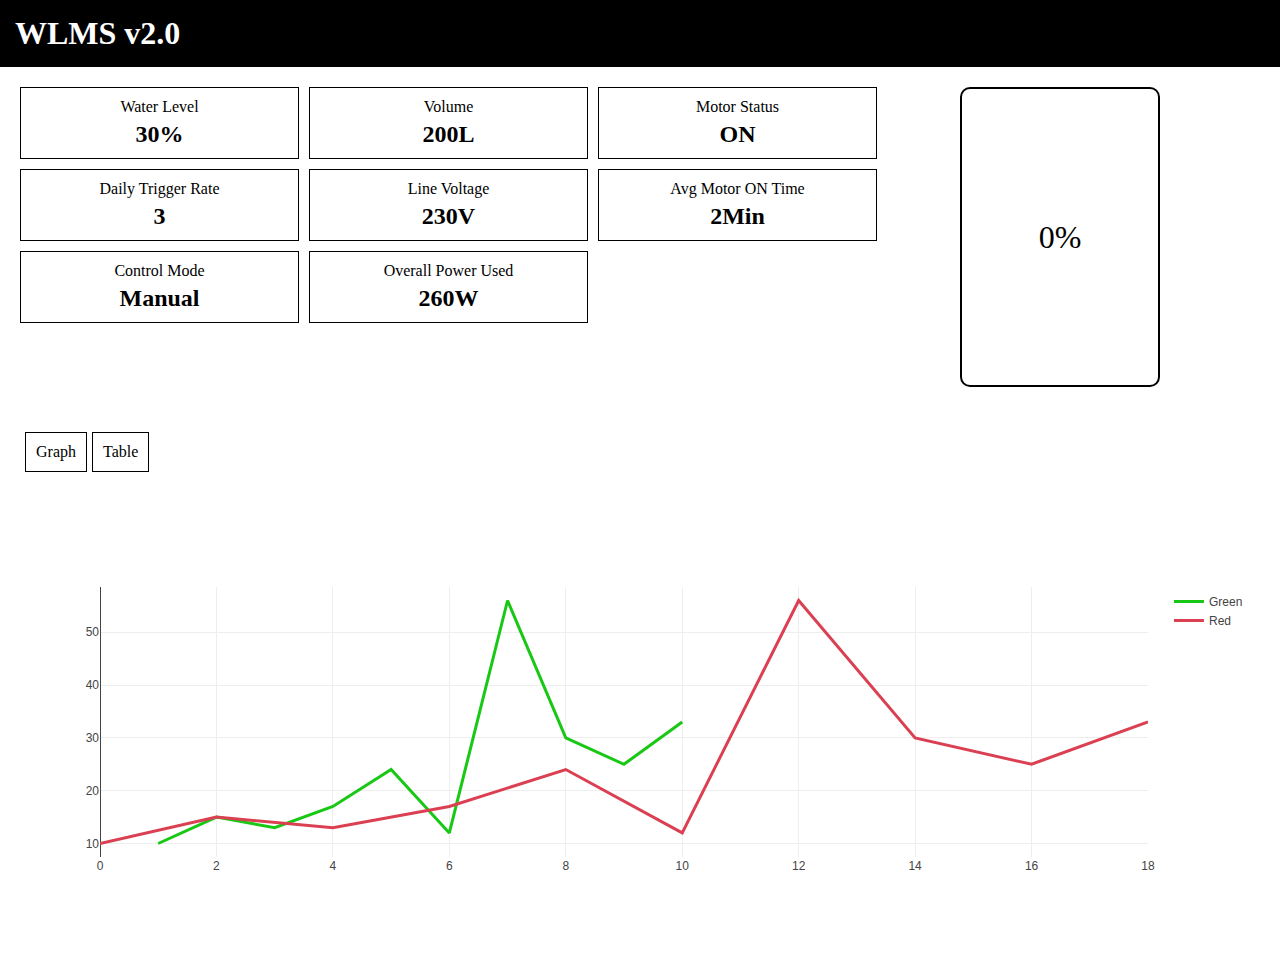
==== web/index.html @ b82b3e29 "v1.0" ====
<!DOCTYPE html>
<html>
<head>
    <meta http-equiv="content-type" content="text/html; charset=utf-8" />
    <meta name="viewport" content="width=device-width, initial-scale=1.0">
    <title>WLMS v2.0</title>
    <script src="https://code.jquery.com/jquery-3.6.0.min.js"></script>
    <script src='https://cdn.plot.ly/plotly-2.32.0.min.js'></script>
</head>
<body>
    <style type="text/css" media="all">
        * {
            padding: 0;
            margin: 0;
            box-sizing: border-box;
        }
        header {
            width: 100%;
            background-color: Black;
            color: white;
            padding: 15px;
        }
        .content {
            display: flex;
            width: 100%;
            flex-direction: column;
        }
        .container1 {
            display: flex;
            padding: 20px;
            flex-direction: column;
            align-items: center;
            gap: 10px;
        }
        .container2 {
            display: flex;
            padding: 20px;
            flex-direction: column;
            gap: 10px;
        }
        .menu {
            display: flex;
            gap: 5px;
            padding: 5px;
        }
        .menu span {
            padding: 10px;
            border: 1px solid black;
        }
        .readings {
            display: flex;
            gap: 10px;
            flex-wrap: wrap;
        }
        .items {
            display: flex;
            flex-direction: column;
            justify-content: center;
            align-items: center;
            border: 1px solid;
            padding: 10px;
            width: 48%;
            gap: 5px;
        }
        .tank {
            position: relative;
            width: 200px;
            height: 300px;
            border: 2px solid #000;
            border-radius: 10px;
            overflow: hidden;
            background-color: #fff;
        }

        #water {
            position: absolute;
            bottom: 0;
            width: 100%;
            height: 0;
            background-color: lightblue;
            transition: height 1s ease-in-out;
        }

        #percent {
            position: absolute;
            top: 50%;
            left: 50%;
            transform: translate(-50%, -50%);
            font-size: 2em;
            color: #000;
        }
        .graph, .tables {
            width: 100%;
        }
@media screen and (min-width: 800px) {
            .items {
                width: 30%;
            }
            .container1 {
                flex-direction: row;
                align-items: flex-start;
            }
            .readings {
                width: 75%;
            }
        }
    </style>
    <header>
        <h1>WLMS v2.0</h1>
    </header>
    <div class="content">
        <div class="container1">
            <div class="readings">
                <div class="items">
                    <span>Water Level</span>
                    <h2 id="lvl">30%</h2>
                </div>
                <div class="items">
                    <span>Volume</span>
                    <h2 id="vol">200L</h2>
                </div>
                <div class="items">
                    <span>Motor Status</span>
                    <h2 id="status">ON</h2>
                </div>
                <div class="items">
                    <span>Daily Trigger Rate</span>
                    <h2 id="trig">3</h2>
                </div>
                <div class="items">
                    <span>Line Voltage</span>
                    <h2 id="volt">230V</h2>
                </div>
                <div class="items">
                    <span>Avg Motor ON Time</span>
                    <h2 id="ontime">2Min</h2>
                </div>
                <div class="items">
                    <span>Control Mode</span>
                    <h2 id="ctrl">Manual</h2>
                </div>
                <div class="items">
                    <span>Overall Power Used</span>
                    <h2 id="power">260W</h2>
                </div>
            </div>
            <div class="tank">
                <div id="water"></div>
                <div id="percent">
                    0%
                </div>
            </div>
        </div>
        <div class="container2">
            <div class="menu">
                <span>Graph</span>
                <span>Table</span>
            </div>
            <div class="graph" id="plot"></div>
            <div class="tables">

            </div>
        </div>
    </div>

    <script type="text/javascript" charset="utf-8">
        $(document).ready(function() {
            const $waterElement = $('#water');
            const $percentageElement = $('#percent');
            function updateWaterLevel(percentage) {
                const visualPercentage = Math.min(percentage, 100) * 0.95;
                const heightPercentage = visualPercentage + '%';
                $waterElement.css('height', heightPercentage);
                $percentageElement.text(percentage + '%');
            }

            // Example usage
            let level = 0;
            setInterval(() => {
                if (level <= 100) {
                    updateWaterLevel(level);
                    level += 2;
                }
            },
                500); // Update every 2 seconds

            function csvToJson(csv) {
                const lines = csv.split('\n');
                const headers = lines[0].split(',');

                const result = [];
                for (let i = 1; i < lines.length; i++) {
                    const obj = {};
                    const currentline = lines[i].split(',');
                    for (let j = 0; j < headers.length; j++) {
                        obj[headers[j].trim()] = currentline[j].trim();
                    }
                    result.push(obj);
                }
                return result;
            }
        });

        function createPlot(data) {
            Plotly.newPlot('plot',
                data);
        }
        trace1 = {
            type: 'scatter',
            x: [1, 2, 3, 4, 5, 6, 7, 8, 9, 10],
            y: [10, 15, 13, 17, 24, 12, 56, 30, 25, 33],
            mode: 'lines',
            name: 'Green',
            line: {
                color: 'rgb(24, 200, 20)',
                width: 3
            }
        };
        trace2 = {
            type: 'scatter',
            x: [0, 2, 4, 6, 8, 10, 12, 14, 16, 18],
            y: [10, 15, 13, 17, 24, 12, 56, 30, 25, 33],
            mode: 'lines',
            name: 'Red',
            line: {
                color: 'rgb(219, 64, 82)',
                width: 3
            }
        };

        var data = [trace1, trace2];
        createPlot(data)
        
    </script>
</body>
</html>
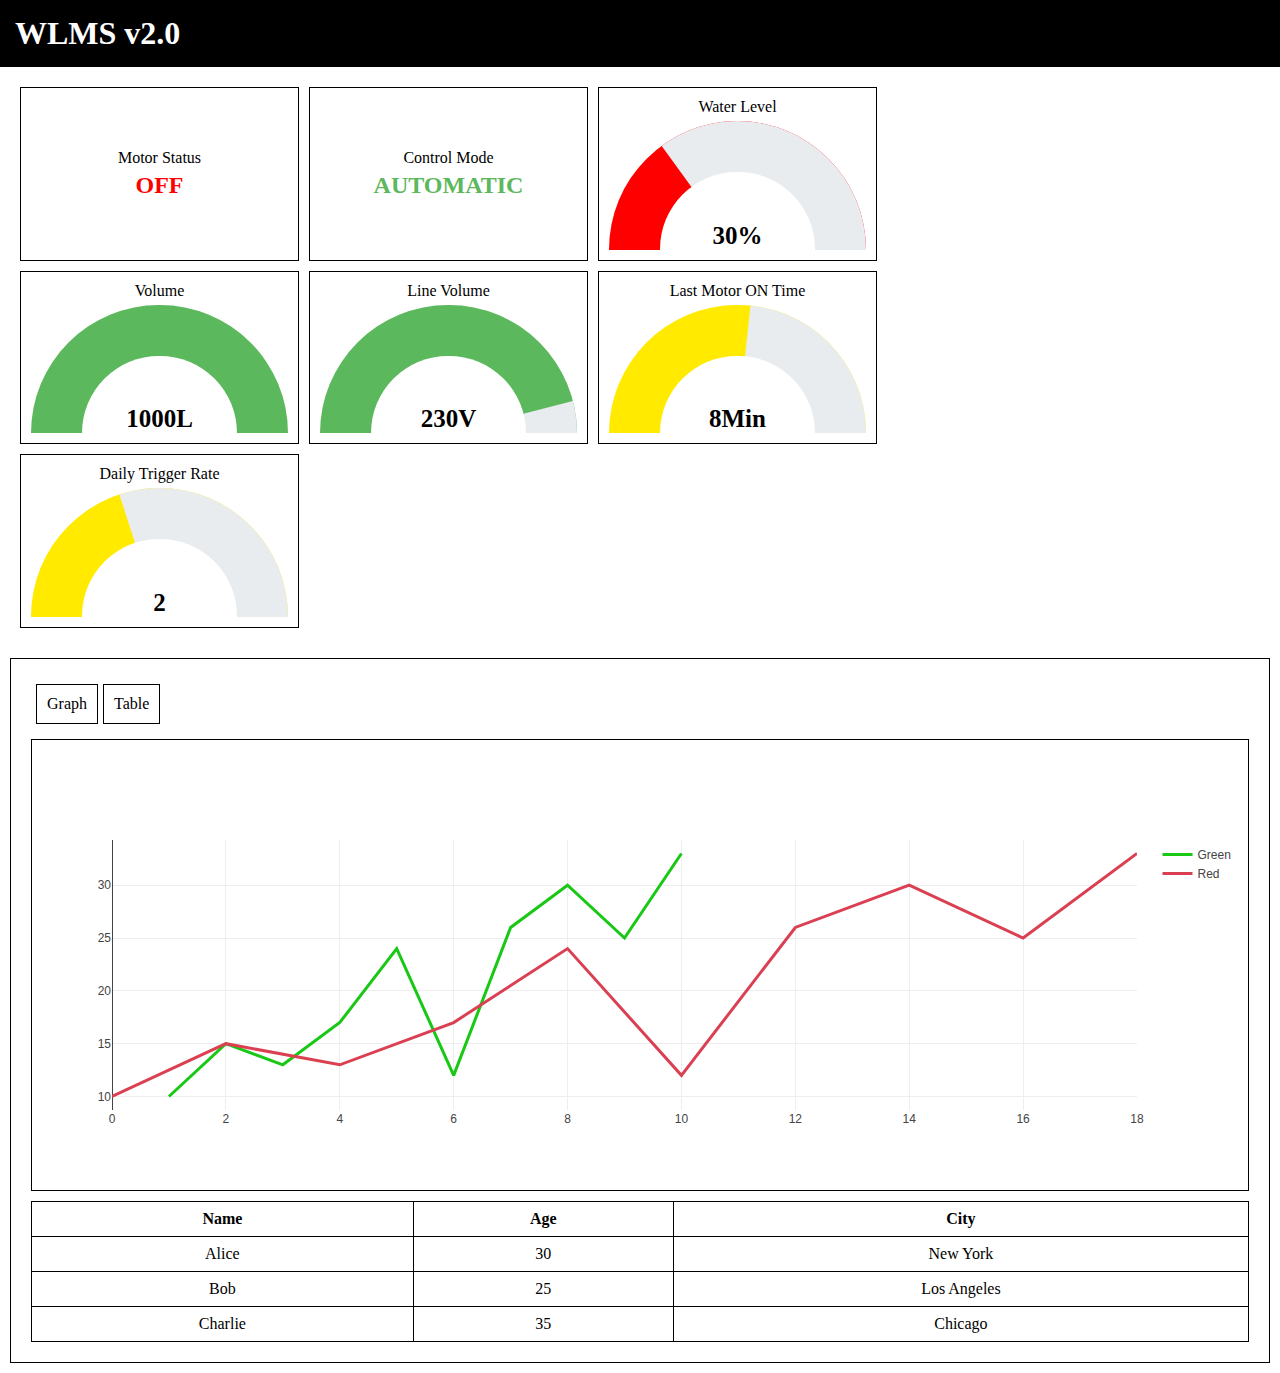
==== commit ac24dd99: "v1.0" ====
--- a/web/index.html
+++ b/web/index.html
@@ -37,6 +37,8 @@
             padding: 20px;
             flex-direction: column;
             gap: 10px;
+            margin: 10px;
+            border: 1px solid black;
         }
         .menu {
             display: flex;
@@ -89,8 +91,89 @@
             font-size: 2em;
             color: #000;
         }
-        .graph, .tables {
-            width: 100%;
+        /* .graph, .tables {
+            width: 100%;
+        }*/
+
+
+        .tables {
+            width: 100%;
+            overflow-x: auto;
+        }
+
+        table {
+            width: 100%;
+            border-collapse: collapse;
+        }
+
+        table, th, td {
+            border: 1px solid black;
+        }
+
+        th, td {
+            padding: 8px;
+            text-align: center;
+        }
+
+        .gauge {
+            position: relative;
+            border-radius: 50%/100% 100% 0 0;
+            /*background-color: #5CB85C;*/
+            overflow: hidden;
+            width: 100%;
+        }
+        .gauge:before {
+            content: "";
+            display: block;
+            padding-top: 50%;
+            /* ratio of 2:1*/
+        }
+        .gauge .chart {
+            overflow: hidden;
+        }
+        .gauge .mask {
+            position: absolute;
+            left: 20%;
+            right: 20%;
+            bottom: 0;
+            top: 40%;
+            background-color: #fff;
+            border-radius: 50%/100% 100% 0 0;
+        }
+
+        .gauge .percentage {
+            position: absolute;
+            top: -1px;
+            left: -1px;
+            bottom: 0;
+            right: -1px;
+            background-color: #E9ECEF;
+            /*transform: rotate(150deg);*/
+            transform-origin: bottom center;
+            transition-duration: 600;
+        }
+        /*.percentage {
+            transform: rotate(150deg);
+        }*/
+        .gauge .value {
+            position: absolute;
+            bottom: 0%;
+            left: 0;
+            width: 100%;
+            text-align: center;
+            font-weight: bold;
+            font-size: 25px;
+        }
+
+        .gauge .min {
+            position: absolute;
+            bottom: 0;
+            left: 5%;
+        }
+        .gauge .max {
+            position: absolute;
+            bottom: 0;
+            right: 5%;
         }
 @media screen and (min-width: 800px) {
             .items {
@@ -110,44 +193,14 @@
     </header>
     <div class="content">
         <div class="container1">
-            <div class="readings">
-                <div class="items">
-                    <span>Water Level</span>
-                    <h2 id="lvl">30%</h2>
-                </div>
-                <div class="items">
-                    <span>Volume</span>
-                    <h2 id="vol">200L</h2>
-                </div>
+            <div class="readings" id="readings">
                 <div class="items">
                     <span>Motor Status</span>
-                    <h2 id="status">ON</h2>
-                </div>
-                <div class="items">
-                    <span>Daily Trigger Rate</span>
-                    <h2 id="trig">3</h2>
-                </div>
-                <div class="items">
-                    <span>Line Voltage</span>
-                    <h2 id="volt">230V</h2>
-                </div>
-                <div class="items">
-                    <span>Avg Motor ON Time</span>
-                    <h2 id="ontime">2Min</h2>
+                    <h2 id="status">OFF</h2>
                 </div>
                 <div class="items">
                     <span>Control Mode</span>
-                    <h2 id="ctrl">Manual</h2>
-                </div>
-                <div class="items">
-                    <span>Overall Power Used</span>
-                    <h2 id="power">260W</h2>
-                </div>
-            </div>
-            <div class="tank">
-                <div id="water"></div>
-                <div id="percent">
-                    0%
+                    <h2 id="ctrl">AUTOMATIC</h2>
                 </div>
             </div>
         </div>
@@ -156,9 +209,37 @@
                 <span>Graph</span>
                 <span>Table</span>
             </div>
-            <div class="graph" id="plot"></div>
+            <div style="border: 1px solid black">
+                <div class="graph" id="plot"></div>
+            </div>
+
             <div class="tables">
-
+                <table>
+                    <thead>
+                        <tr>
+                            <th>Name</th>
+                            <th>Age</th>
+                            <th>City</th>
+                        </tr>
+                    </thead>
+                    <tbody>
+                        <tr>
+                            <td>Alice</td>
+                            <td>30</td>
+                            <td>New York</td>
+                        </tr>
+                        <tr>
+                            <td>Bob</td>
+                            <td>25</td>
+                            <td>Los Angeles</td>
+                        </tr>
+                        <tr>
+                            <td>Charlie</td>
+                            <td>35</td>
+                            <td>Chicago</td>
+                        </tr>
+                    </tbody>
+                </table>
             </div>
         </div>
     </div>
@@ -167,13 +248,20 @@
         $(document).ready(function() {
             const $waterElement = $('#water');
             const $percentageElement = $('#percent');
+            var r = $("#readings");
             function updateWaterLevel(percentage) {
                 const visualPercentage = Math.min(percentage, 100) * 0.95;
                 const heightPercentage = visualPercentage + '%';
                 $waterElement.css('height', heightPercentage);
                 $percentageElement.text(percentage + '%');
             }
-
+            $("#status").css({color: "red"});
+            $("#ctrl").css({color: "#5CB85C"});
+            r.append(createGuage(100, 30, "Water Level", "%"));
+            r.append(createGuage(1000, 1000, "Volume", "L"));
+            r.append(createGuage(250, 230, "Line Volume", "V"));
+            r.append(createGuage(15, 8, "Last Motor ON Time", "Min", true));
+            r.append(createGuage(5, 2, "Daily Trigger Rate", "", true));
             // Example usage
             let level = 0;
             setInterval(() => {
@@ -201,14 +289,71 @@
             }
         });
 
+        function createGuage(max, val, head, suffix, invert = false) {
+            const percentage = val / max;
+            var color;
+            var deg = `rotate(${percentage * 180}deg)`;
+            const Red = "red";
+            const Green = "#5CB85C";
+            const Yellow = "#FFEA00";
+            if(percentage*100 < 40) {
+                color = Red;
+                if(invert) color = Green;
+            } else if(percentage*100 <80 & percentage*100 >= 40) {
+                color = Yellow;
+            } else {
+                color = Green;
+                if(invert) color = Red
+            }
+            var item = $("<div>",
+                {
+                    class: "items"
+                });
+            var heading = $("<span>",
+                {
+                    text: head
+                });
+
+            var mainDiv = $("<div>",
+                {
+                    class: "gauge",
+                    css: {
+                        "background-color": color
+                    }
+                });
+            var percent = $("<div>",
+                {
+                    class: "percentage",
+                    css: {
+                        "transform": deg
+                    }
+                });
+            var mask = $("<div>",
+                {
+                    class: "mask"
+                });
+            var value = $("<span>",
+                {
+                    class: "value",
+                    text: val + suffix
+                });
+            item.append(heading,
+                mainDiv.append(percent, mask, value));
+            return item;
+        }
+
         function createPlot(data) {
             Plotly.newPlot('plot',
-                data);
+                data,
+                {},
+                {
+                    displaylogo: false
+                });
         }
         trace1 = {
             type: 'scatter',
             x: [1, 2, 3, 4, 5, 6, 7, 8, 9, 10],
-            y: [10, 15, 13, 17, 24, 12, 56, 30, 25, 33],
+            y: [10, 15, 13, 17, 24, 12, 26, 30, 25, 33],
             mode: 'lines',
             name: 'Green',
             line: {
@@ -219,7 +364,7 @@
         trace2 = {
             type: 'scatter',
             x: [0, 2, 4, 6, 8, 10, 12, 14, 16, 18],
-            y: [10, 15, 13, 17, 24, 12, 56, 30, 25, 33],
+            y: [10, 15, 13, 17, 24, 12, 26, 30, 25, 33],
             mode: 'lines',
             name: 'Red',
             line: {
@@ -230,7 +375,7 @@
 
         var data = [trace1, trace2];
         createPlot(data)
-        
+
     </script>
 </body>
 </html>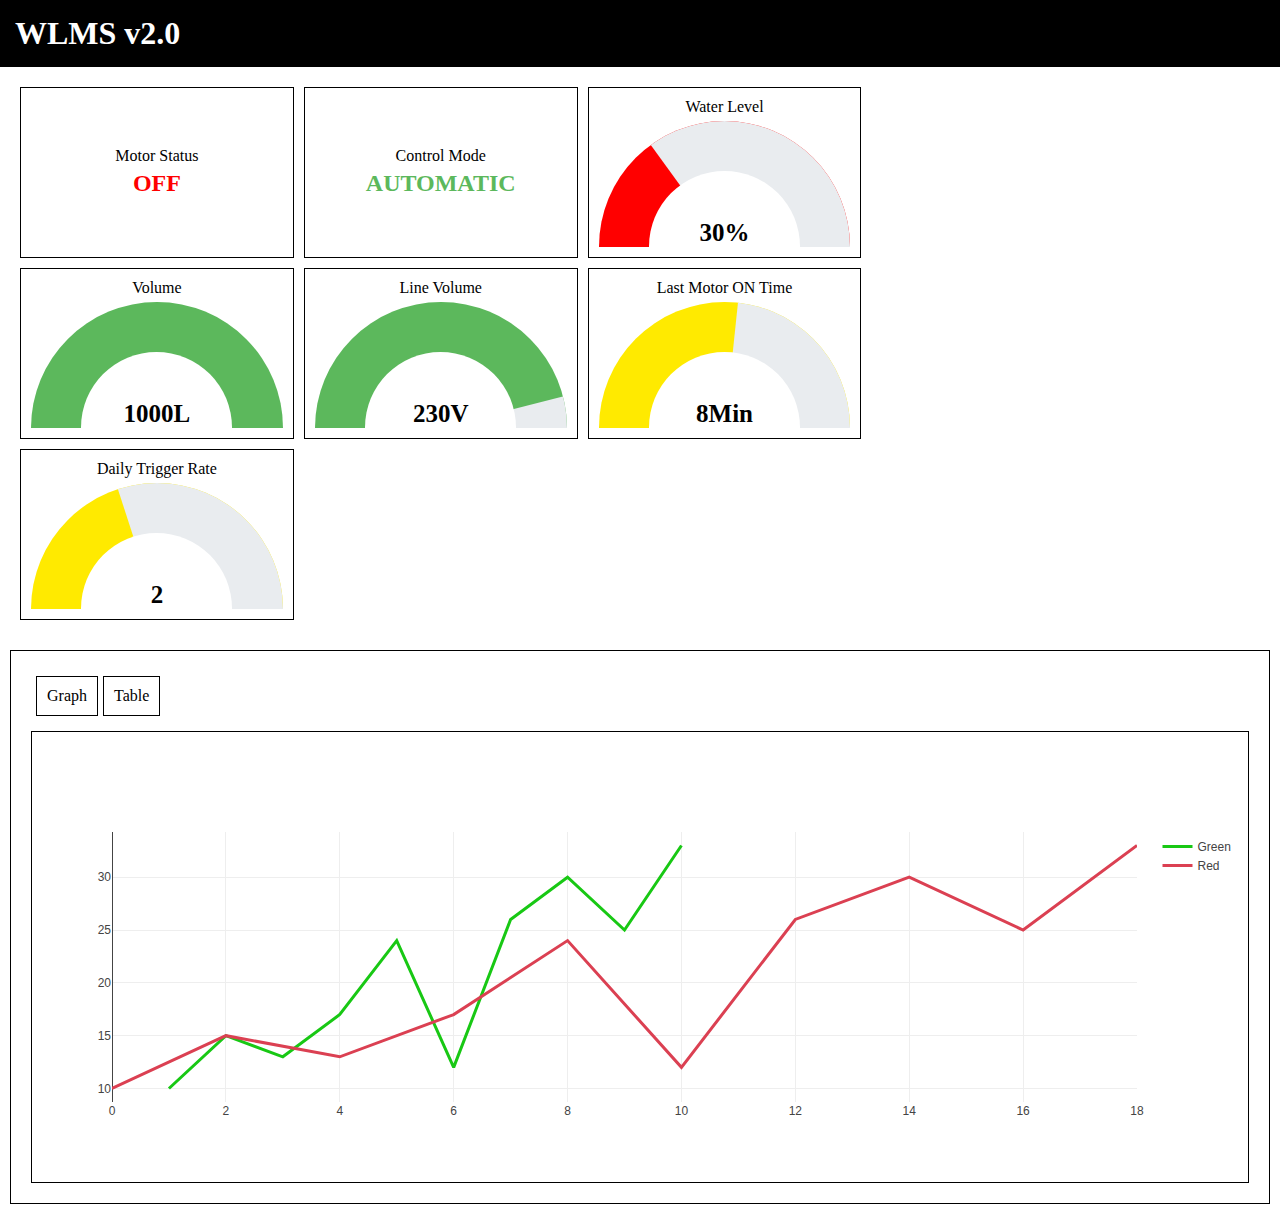
==== commit b74bae35: "v1.0" ====
--- a/web/index.html
+++ b/web/index.html
@@ -64,41 +64,11 @@
             width: 48%;
             gap: 5px;
         }
-        .tank {
-            position: relative;
-            width: 200px;
-            height: 300px;
-            border: 2px solid #000;
-            border-radius: 10px;
-            overflow: hidden;
-            background-color: #fff;
-        }
-
-        #water {
-            position: absolute;
-            bottom: 0;
-            width: 100%;
-            height: 0;
-            background-color: lightblue;
-            transition: height 1s ease-in-out;
-        }
-
-        #percent {
-            position: absolute;
-            top: 50%;
-            left: 50%;
-            transform: translate(-50%, -50%);
-            font-size: 2em;
-            color: #000;
-        }
-        /* .graph, .tables {
-            width: 100%;
-        }*/
-
-
-        .tables {
+
+        .table {
             width: 100%;
             overflow-x: auto;
+            display: none;
         }
 
         table {
@@ -182,9 +152,6 @@
             .container1 {
                 flex-direction: row;
                 align-items: flex-start;
-            }
-            .readings {
-                width: 75%;
             }
         }
     </style>
@@ -209,68 +176,62 @@
                 <span>Graph</span>
                 <span>Table</span>
             </div>
-            <div style="border: 1px solid black">
+            <div id="contents" style="border: 1px solid black">
                 <div class="graph" id="plot"></div>
-            </div>
-
-            <div class="tables">
-                <table>
-                    <thead>
-                        <tr>
-                            <th>Name</th>
-                            <th>Age</th>
-                            <th>City</th>
-                        </tr>
-                    </thead>
-                    <tbody>
-                        <tr>
-                            <td>Alice</td>
-                            <td>30</td>
-                            <td>New York</td>
-                        </tr>
-                        <tr>
-                            <td>Bob</td>
-                            <td>25</td>
-                            <td>Los Angeles</td>
-                        </tr>
-                        <tr>
-                            <td>Charlie</td>
-                            <td>35</td>
-                            <td>Chicago</td>
-                        </tr>
-                    </tbody>
-                </table>
+
+
+                <div class="table">
+                    <table>
+                        <thead>
+                            <tr>
+                                <th>Name</th>
+                                <th>Age</th>
+                                <th>City</th>
+                            </tr>
+                        </thead>
+                        <tbody>
+                            <tr>
+                                <td>Alice</td>
+                                <td>30</td>
+                                <td>New York</td>
+                            </tr>
+                            <tr>
+                                <td>Bob</td>
+                                <td>25</td>
+                                <td>Los Angeles</td>
+                            </tr>
+                            <tr>
+                                <td>Charlie</td>
+                                <td>35</td>
+                                <td>Chicago</td>
+                            </tr>
+                        </tbody>
+                    </table>
+                </div>
             </div>
         </div>
     </div>
 
     <script type="text/javascript" charset="utf-8">
         $(document).ready(function() {
-            const $waterElement = $('#water');
-            const $percentageElement = $('#percent');
             var r = $("#readings");
-            function updateWaterLevel(percentage) {
-                const visualPercentage = Math.min(percentage, 100) * 0.95;
-                const heightPercentage = visualPercentage + '%';
-                $waterElement.css('height', heightPercentage);
-                $percentageElement.text(percentage + '%');
-            }
-            $("#status").css({color: "red"});
-            $("#ctrl").css({color: "#5CB85C"});
+            $(".menu span").click(function() {
+                var c = $(this).text().toLowerCase();
+                $("#contents").children("div").hide();
+                $(`.${c}`).fadeIn(500);
+            })
+            $("#status").css({
+                color: "red"
+            });
+            $("#ctrl").css({
+                color: "#5CB85C"
+            });
             r.append(createGuage(100, 30, "Water Level", "%"));
             r.append(createGuage(1000, 1000, "Volume", "L"));
             r.append(createGuage(250, 230, "Line Volume", "V"));
             r.append(createGuage(15, 8, "Last Motor ON Time", "Min", true));
             r.append(createGuage(5, 2, "Daily Trigger Rate", "", true));
-            // Example usage
-            let level = 0;
-            setInterval(() => {
-                if (level <= 100) {
-                    updateWaterLevel(level);
-                    level += 2;
-                }
-            },
-                500); // Update every 2 seconds
+
 
             function csvToJson(csv) {
                 const lines = csv.split('\n');
@@ -296,14 +257,14 @@
             const Red = "red";
             const Green = "#5CB85C";
             const Yellow = "#FFEA00";
-            if(percentage*100 < 40) {
+            if (percentage*100 < 40) {
                 color = Red;
-                if(invert) color = Green;
-            } else if(percentage*100 <80 & percentage*100 >= 40) {
+                if (invert) color = Green;
+            } else if (percentage*100 < 80 & percentage*100 >= 40) {
                 color = Yellow;
             } else {
                 color = Green;
-                if(invert) color = Red
+                if (invert) color = Red
             }
             var item = $("<div>",
                 {
@@ -352,8 +313,26 @@
         }
         trace1 = {
             type: 'scatter',
-            x: [1, 2, 3, 4, 5, 6, 7, 8, 9, 10],
-            y: [10, 15, 13, 17, 24, 12, 26, 30, 25, 33],
+            x: [1,
+                2,
+                3,
+                4,
+                5,
+                6,
+                7,
+                8,
+                9,
+                10],
+            y: [10,
+                15,
+                13,
+                17,
+                24,
+                12,
+                26,
+                30,
+                25,
+                33],
             mode: 'lines',
             name: 'Green',
             line: {
@@ -363,8 +342,26 @@
         };
         trace2 = {
             type: 'scatter',
-            x: [0, 2, 4, 6, 8, 10, 12, 14, 16, 18],
-            y: [10, 15, 13, 17, 24, 12, 26, 30, 25, 33],
+            x: [0,
+                2,
+                4,
+                6,
+                8,
+                10,
+                12,
+                14,
+                16,
+                18],
+            y: [10,
+                15,
+                13,
+                17,
+                24,
+                12,
+                26,
+                30,
+                25,
+                33],
             mode: 'lines',
             name: 'Red',
             line: {
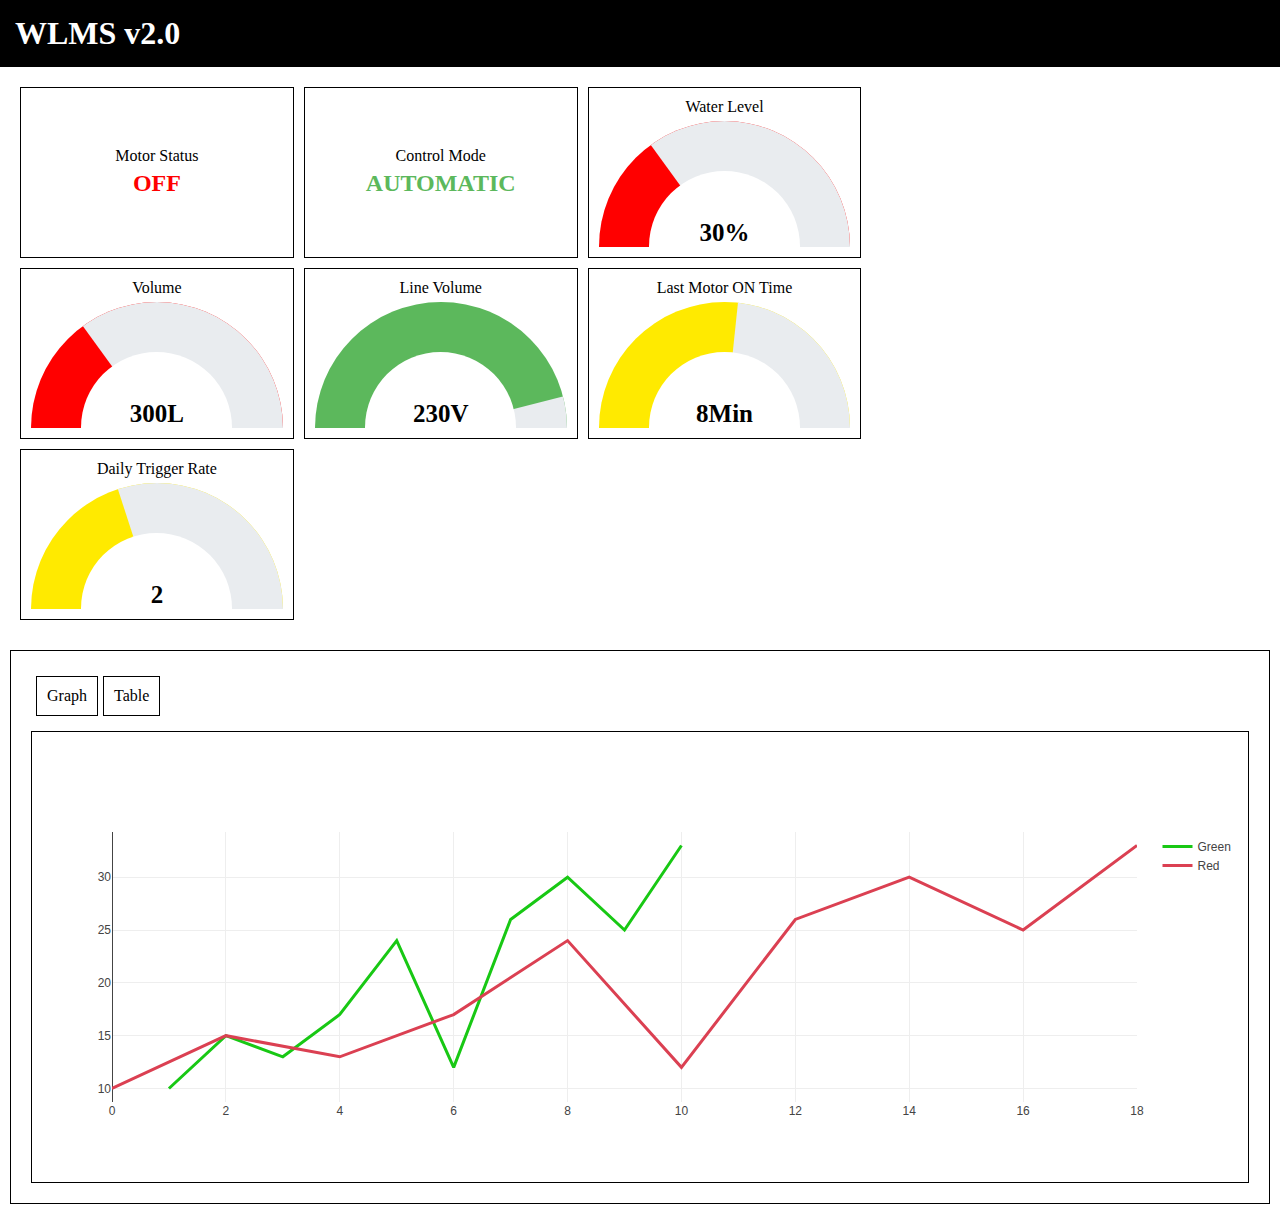
==== commit b7864623: "v1.0" ====
--- a/web/index.html
+++ b/web/index.html
@@ -184,26 +184,38 @@
                     <table>
                         <thead>
                             <tr>
-                                <th>Name</th>
-                                <th>Age</th>
-                                <th>City</th>
+                                <th>Sl No</th>
+                                <th>Date</th>
+                                <th>Motor ON Time</th>
+                                <th>Motor OFF Time</th>
+                                <th>Duration</th>
+                                <th>Remarks</th>
                             </tr>
                         </thead>
                         <tbody>
-                            <tr>
-                                <td>Alice</td>
-                                <td>30</td>
-                                <td>New York</td>
+                            <tr style="background-color: #11FF11;">
+                                <td>1</td>
+                                <td>28/05/24</td>
+                                <td>08:26:45 AM</td>
+                                <td>08:30:45 AM</td>
+                                <td>4 Min</td>
+                                <td>Normal</td>
                             </tr>
-                            <tr>
-                                <td>Bob</td>
-                                <td>25</td>
-                                <td>Los Angeles</td>
+                            <tr style="background-color: red; color: white">
+                                <td>2</td>
+                                <td>27/05/24</td>
+                                <td>02:26:45 PM</td>
+                                <td>02:28:45 AM</td>
+                                <td>2 Min</td>
+                                <td>Mains Cut</td>
                             </tr>
-                            <tr>
-                                <td>Charlie</td>
-                                <td>35</td>
-                                <td>Chicago</td>
+                            <tr style="background-color: #11FF11;">
+                                <td>3</td>
+                                <td>26/05/24</td>
+                                <td>05:25:45 AM</td>
+                                <td>05:30:45 AM</td>
+                                <td>5 Min</td>
+                                <td>Normal</td>
                             </tr>
                         </tbody>
                     </table>
@@ -227,7 +239,7 @@
                 color: "#5CB85C"
             });
             r.append(createGuage(100, 30, "Water Level", "%"));
-            r.append(createGuage(1000, 1000, "Volume", "L"));
+            r.append(createGuage(1000, 300, "Volume", "L"));
             r.append(createGuage(250, 230, "Line Volume", "V"));
             r.append(createGuage(15, 8, "Last Motor ON Time", "Min", true));
             r.append(createGuage(5, 2, "Daily Trigger Rate", "", true));
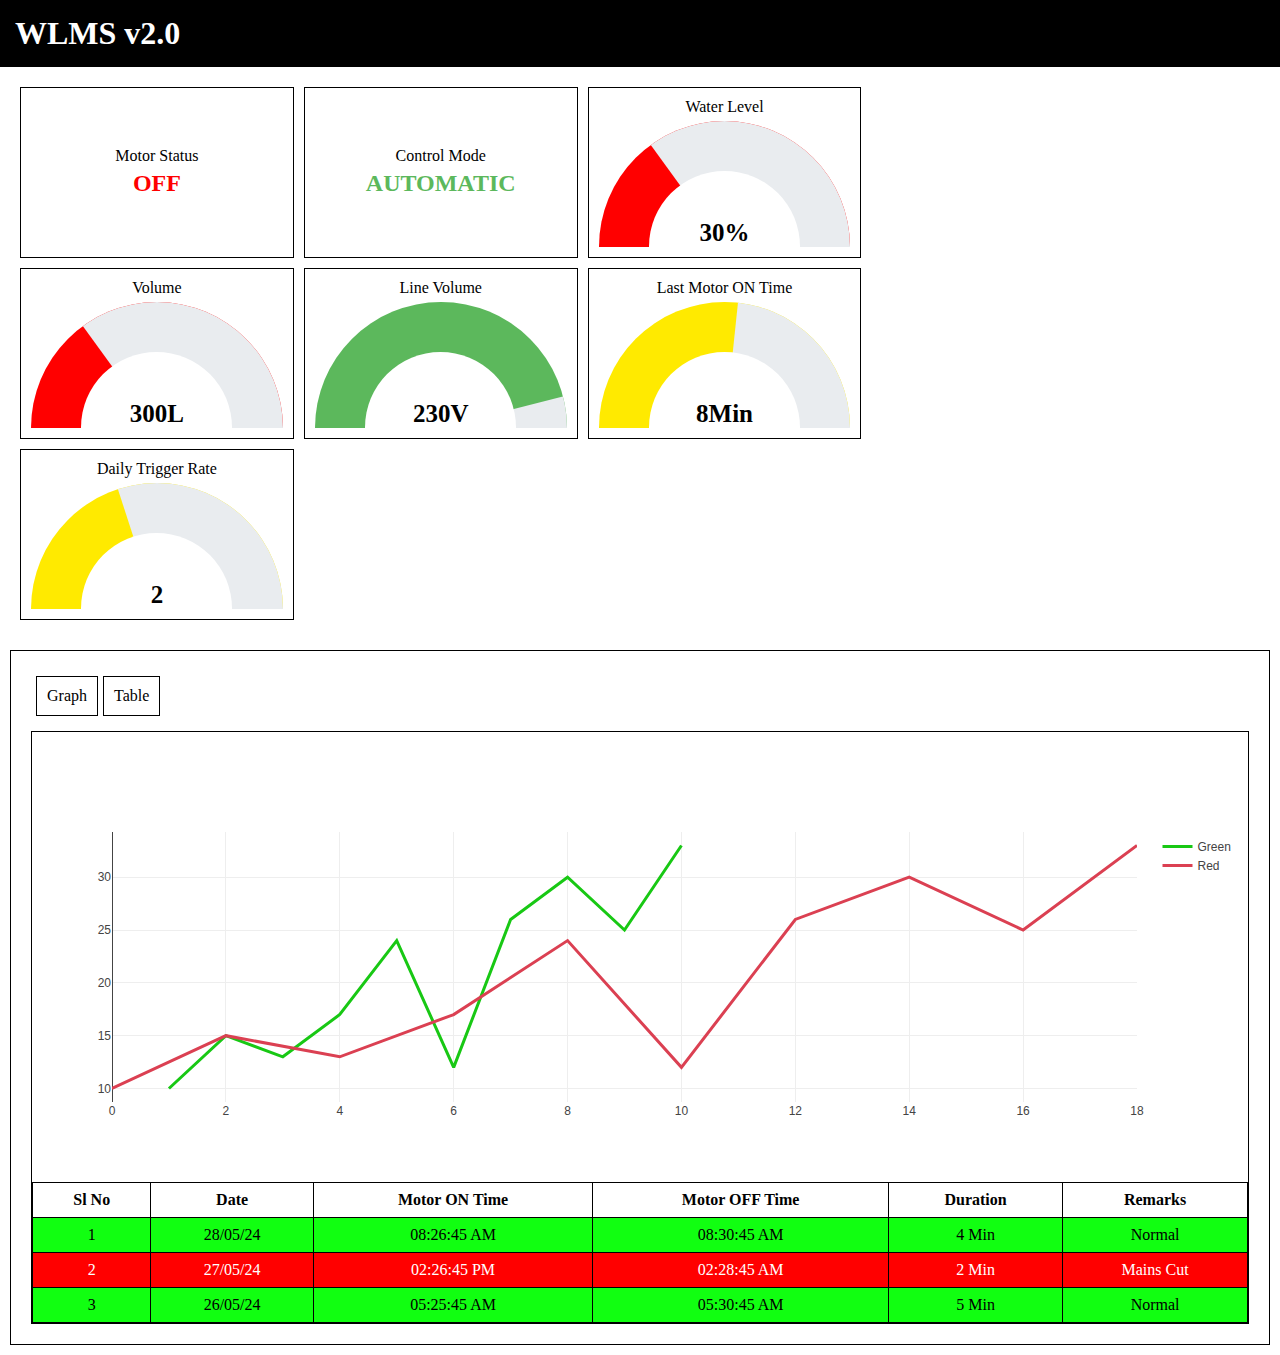
==== commit 22fbb803: "Update index.html" ====
--- a/web/index.html
+++ b/web/index.html
@@ -68,7 +68,7 @@
         .table {
             width: 100%;
             overflow-x: auto;
-            display: none;
+            /* display: none; */
         }
 
         table {
@@ -88,7 +88,6 @@
         .gauge {
             position: relative;
             border-radius: 50%/100% 100% 0 0;
-            /*background-color: #5CB85C;*/
             overflow: hidden;
             width: 100%;
         }
@@ -122,9 +121,6 @@
             transform-origin: bottom center;
             transition-duration: 600;
         }
-        /*.percentage {
-            transform: rotate(150deg);
-        }*/
         .gauge .value {
             position: absolute;
             bottom: 0%;
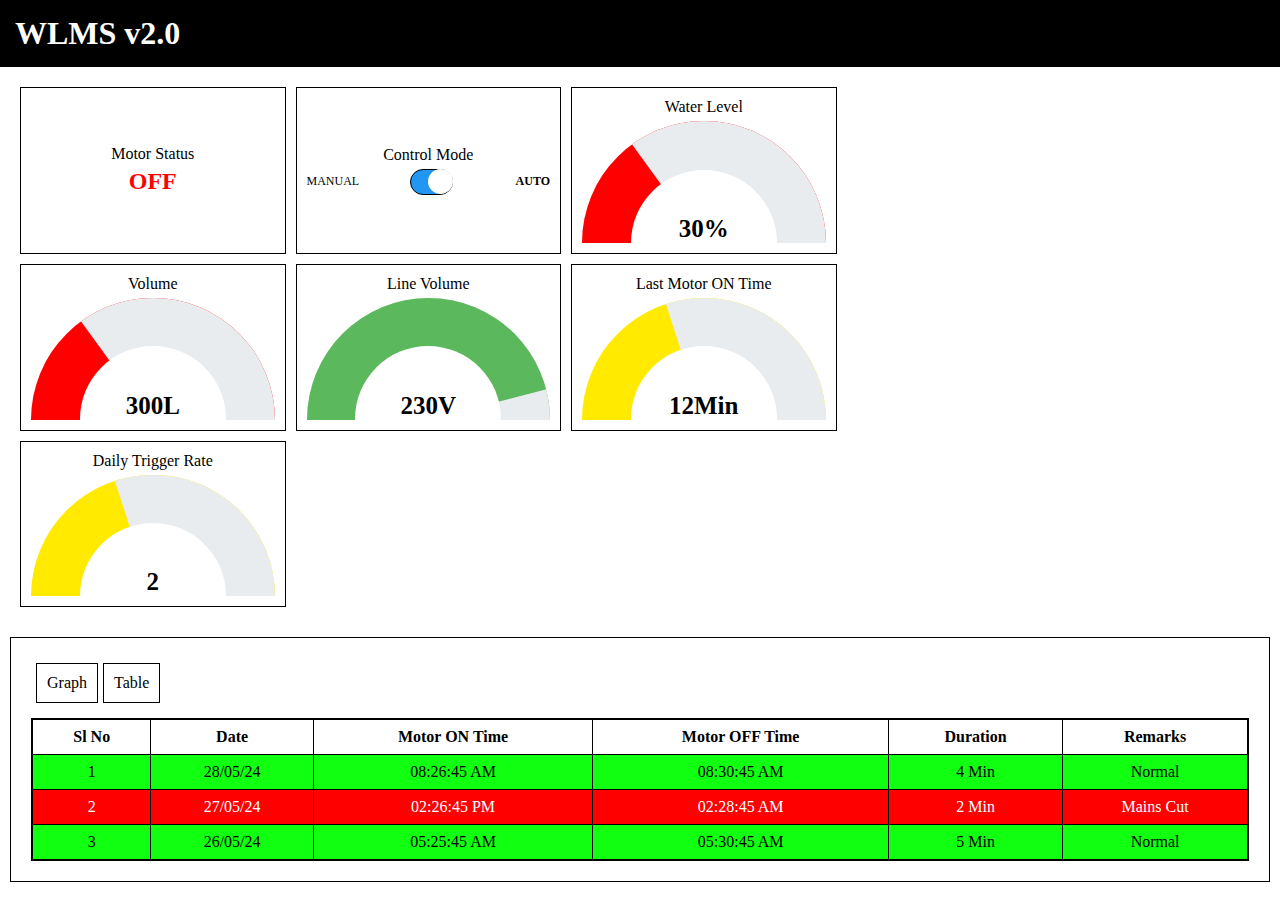
==== commit 1b17b3ab: "v1.0" ====
--- a/web/index.html
+++ b/web/index.html
@@ -4,153 +4,11 @@
     <meta http-equiv="content-type" content="text/html; charset=utf-8" />
     <meta name="viewport" content="width=device-width, initial-scale=1.0">
     <title>WLMS v2.0</title>
+    <link rel="stylesheet" href="style.css" type="text/css" media="all" />
     <script src="https://code.jquery.com/jquery-3.6.0.min.js"></script>
-    <script src='https://cdn.plot.ly/plotly-2.32.0.min.js'></script>
+    <!-- <script src='https://cdn.plot.ly/plotly-2.32.0.min.js'></script>-->
 </head>
 <body>
-    <style type="text/css" media="all">
-        * {
-            padding: 0;
-            margin: 0;
-            box-sizing: border-box;
-        }
-        header {
-            width: 100%;
-            background-color: Black;
-            color: white;
-            padding: 15px;
-        }
-        .content {
-            display: flex;
-            width: 100%;
-            flex-direction: column;
-        }
-        .container1 {
-            display: flex;
-            padding: 20px;
-            flex-direction: column;
-            align-items: center;
-            gap: 10px;
-        }
-        .container2 {
-            display: flex;
-            padding: 20px;
-            flex-direction: column;
-            gap: 10px;
-            margin: 10px;
-            border: 1px solid black;
-        }
-        .menu {
-            display: flex;
-            gap: 5px;
-            padding: 5px;
-        }
-        .menu span {
-            padding: 10px;
-            border: 1px solid black;
-        }
-        .readings {
-            display: flex;
-            gap: 10px;
-            flex-wrap: wrap;
-        }
-        .items {
-            display: flex;
-            flex-direction: column;
-            justify-content: center;
-            align-items: center;
-            border: 1px solid;
-            padding: 10px;
-            width: 48%;
-            gap: 5px;
-        }
-
-        .table {
-            width: 100%;
-            overflow-x: auto;
-            /* display: none; */
-        }
-
-        table {
-            width: 100%;
-            border-collapse: collapse;
-        }
-
-        table, th, td {
-            border: 1px solid black;
-        }
-
-        th, td {
-            padding: 8px;
-            text-align: center;
-        }
-
-        .gauge {
-            position: relative;
-            border-radius: 50%/100% 100% 0 0;
-            overflow: hidden;
-            width: 100%;
-        }
-        .gauge:before {
-            content: "";
-            display: block;
-            padding-top: 50%;
-            /* ratio of 2:1*/
-        }
-        .gauge .chart {
-            overflow: hidden;
-        }
-        .gauge .mask {
-            position: absolute;
-            left: 20%;
-            right: 20%;
-            bottom: 0;
-            top: 40%;
-            background-color: #fff;
-            border-radius: 50%/100% 100% 0 0;
-        }
-
-        .gauge .percentage {
-            position: absolute;
-            top: -1px;
-            left: -1px;
-            bottom: 0;
-            right: -1px;
-            background-color: #E9ECEF;
-            /*transform: rotate(150deg);*/
-            transform-origin: bottom center;
-            transition-duration: 600;
-        }
-        .gauge .value {
-            position: absolute;
-            bottom: 0%;
-            left: 0;
-            width: 100%;
-            text-align: center;
-            font-weight: bold;
-            font-size: 25px;
-        }
-
-        .gauge .min {
-            position: absolute;
-            bottom: 0;
-            left: 5%;
-        }
-        .gauge .max {
-            position: absolute;
-            bottom: 0;
-            right: 5%;
-        }
-@media screen and (min-width: 800px) {
-            .items {
-                width: 30%;
-            }
-            .container1 {
-                flex-direction: row;
-                align-items: flex-start;
-            }
-        }
-    </style>
     <header>
         <h1>WLMS v2.0</h1>
     </header>
@@ -163,7 +21,26 @@
                 </div>
                 <div class="items">
                     <span>Control Mode</span>
-                    <h2 id="ctrl">AUTOMATIC</h2>
+                    <div class="toggle-btn">
+                        <span class="text1">MANUAL</span>
+                        <label class="switch">
+                            <input type="checkbox" checked id="mode">
+                            <span class="slider"></span>
+                        </label>
+                        <span class="text1">AUTO</span>
+                    </div>
+
+                </div>
+                <div class="items" id="motorCtrl">
+                    <span>Motor Control</span>
+                    <div class="toggle-btn">
+                        <span class="text">OFF</span>
+                        <label class="switch">
+                            <input type="checkbox" id="ctrlBtn">
+                            <span class="slider"></span>
+                        </label>
+                        <span class="text">ON</span>
+                    </div>
                 </div>
             </div>
         </div>
@@ -220,167 +97,6 @@
         </div>
     </div>
 
-    <script type="text/javascript" charset="utf-8">
-        $(document).ready(function() {
-            var r = $("#readings");
-            $(".menu span").click(function() {
-                var c = $(this).text().toLowerCase();
-                $("#contents").children("div").hide();
-                $(`.${c}`).fadeIn(500);
-            })
-            $("#status").css({
-                color: "red"
-            });
-            $("#ctrl").css({
-                color: "#5CB85C"
-            });
-            r.append(createGuage(100, 30, "Water Level", "%"));
-            r.append(createGuage(1000, 300, "Volume", "L"));
-            r.append(createGuage(250, 230, "Line Volume", "V"));
-            r.append(createGuage(15, 8, "Last Motor ON Time", "Min", true));
-            r.append(createGuage(5, 2, "Daily Trigger Rate", "", true));
-
-
-            function csvToJson(csv) {
-                const lines = csv.split('\n');
-                const headers = lines[0].split(',');
-
-                const result = [];
-                for (let i = 1; i < lines.length; i++) {
-                    const obj = {};
-                    const currentline = lines[i].split(',');
-                    for (let j = 0; j < headers.length; j++) {
-                        obj[headers[j].trim()] = currentline[j].trim();
-                    }
-                    result.push(obj);
-                }
-                return result;
-            }
-        });
-
-        function createGuage(max, val, head, suffix, invert = false) {
-            const percentage = val / max;
-            var color;
-            var deg = `rotate(${percentage * 180}deg)`;
-            const Red = "red";
-            const Green = "#5CB85C";
-            const Yellow = "#FFEA00";
-            if (percentage*100 < 40) {
-                color = Red;
-                if (invert) color = Green;
-            } else if (percentage*100 < 80 & percentage*100 >= 40) {
-                color = Yellow;
-            } else {
-                color = Green;
-                if (invert) color = Red
-            }
-            var item = $("<div>",
-                {
-                    class: "items"
-                });
-            var heading = $("<span>",
-                {
-                    text: head
-                });
-
-            var mainDiv = $("<div>",
-                {
-                    class: "gauge",
-                    css: {
-                        "background-color": color
-                    }
-                });
-            var percent = $("<div>",
-                {
-                    class: "percentage",
-                    css: {
-                        "transform": deg
-                    }
-                });
-            var mask = $("<div>",
-                {
-                    class: "mask"
-                });
-            var value = $("<span>",
-                {
-                    class: "value",
-                    text: val + suffix
-                });
-            item.append(heading,
-                mainDiv.append(percent, mask, value));
-            return item;
-        }
-
-        function createPlot(data) {
-            Plotly.newPlot('plot',
-                data,
-                {},
-                {
-                    displaylogo: false
-                });
-        }
-        trace1 = {
-            type: 'scatter',
-            x: [1,
-                2,
-                3,
-                4,
-                5,
-                6,
-                7,
-                8,
-                9,
-                10],
-            y: [10,
-                15,
-                13,
-                17,
-                24,
-                12,
-                26,
-                30,
-                25,
-                33],
-            mode: 'lines',
-            name: 'Green',
-            line: {
-                color: 'rgb(24, 200, 20)',
-                width: 3
-            }
-        };
-        trace2 = {
-            type: 'scatter',
-            x: [0,
-                2,
-                4,
-                6,
-                8,
-                10,
-                12,
-                14,
-                16,
-                18],
-            y: [10,
-                15,
-                13,
-                17,
-                24,
-                12,
-                26,
-                30,
-                25,
-                33],
-            mode: 'lines',
-            name: 'Red',
-            line: {
-                color: 'rgb(219, 64, 82)',
-                width: 3
-            }
-        };
-
-        var data = [trace1, trace2];
-        createPlot(data)
-
-    </script>
+    <script src="script.js" type="text/javascript" charset="utf-8"></script>
 </body>
 </html>--- a/web/style.css
+++ b/web/style.css
@@ -0,0 +1,200 @@
+        * {
+            padding: 0;
+            margin: 0;
+            box-sizing: border-box;
+        }
+        header {
+            width: 100%;
+            background-color: Black;
+            color: white;
+            padding: 15px;
+        }
+        .content {
+            display: flex;
+            width: 100%;
+            flex-direction: column;
+        }
+        .container1 {
+            display: flex;
+            padding: 20px;
+            flex-direction: column;
+            align-items: center;
+            gap: 10px;
+        }
+        .container2 {
+            display: flex;
+            padding: 20px;
+            flex-direction: column;
+            gap: 10px;
+            margin: 10px;
+            border: 1px solid black;
+        }
+        .menu {
+            display: flex;
+            gap: 5px;
+            padding: 5px;
+        }
+        .menu span {
+            padding: 10px;
+            border: 1px solid black;
+        }
+        .readings {
+            display: flex;
+            gap: 10px;
+            flex-wrap: wrap;
+        }
+        .items {
+            display: flex;
+            flex-direction: column;
+            justify-content: center;
+            align-items: center;
+            border: 1px solid;
+            padding: 10px;
+            width: 48%;
+            gap: 5px;
+        }
+
+        .table {
+            width: 100%;
+            overflow-x: auto;
+        }
+
+        table {
+            width: 100%;
+            border-collapse: collapse;
+        }
+
+        table, th, td {
+            border: 1px solid black;
+        }
+
+        th, td {
+            padding: 8px;
+            text-align: center;
+        }
+
+        .gauge {
+            position: relative;
+            border-radius: 50%/100% 100% 0 0;
+            overflow: hidden;
+            width: 100%;
+        }
+        .gauge:before {
+            content: "";
+            display: block;
+            padding-top: 50%;
+        }
+        .gauge .chart {
+            overflow: hidden;
+        }
+        .gauge .mask {
+            position: absolute;
+            left: 20%;
+            right: 20%;
+            bottom: 0;
+            top: 40%;
+            background-color: #fff;
+            border-radius: 50%/100% 100% 0 0;
+        }
+
+        .gauge .percentage {
+            position: absolute;
+            top: -1px;
+            left: -1px;
+            bottom: 0;
+            right: -1px;
+            background-color: #E9ECEF;
+            transform-origin: bottom center;
+            transition-duration: 600;
+        }
+        .gauge .value {
+            position: absolute;
+            bottom: 0%;
+            left: 0;
+            width: 100%;
+            text-align: center;
+            font-weight: bold;
+            font-size: 25px;
+        }
+
+        .gauge .min {
+            position: absolute;
+            bottom: 0;
+            left: 5%;
+        }
+        .gauge .max {
+            position: absolute;
+            bottom: 0;
+            right: 5%;
+        }
+
+        .toggle-btn {
+            display: flex;
+            align-items: center;
+            justify-content: space-between;
+            width: 100%;
+        }
+        .text {
+            font-size: 18px;
+        }
+        .text1 {
+            font-size: 12px;
+        }
+        .switch {
+            position: relative;
+            display: inline-block;
+            width: 35px;
+            height: 25px;
+
+        }
+
+        .switch input {
+            opacity: 0;
+            width: 0;
+            height: 0;
+        }
+
+        .slider {
+            position: absolute;
+            cursor: pointer;
+            top: 0;
+            left: -10px;
+            right: 2px;
+            bottom: -1px;
+            background-color: #ccc;
+            transition: .4s;
+            border-radius: 25px;
+            border: 1px solid black;
+        }
+
+        .slider:before {
+            position: absolute;
+            content: "";
+            height: 25px;
+            width: 25px;
+            left: 0;
+            bottom: 0;
+            background-color: white;
+            transition: .4s;
+            border-radius: 50%;
+        }
+
+        input:checked + .slider {
+            background-color: #2196F3;
+        }
+
+        input:checked + .slider:before {
+            transform: translateX(17px);
+        }
+        #motorCtrl {
+            display: none;
+        }
+@media screen and (min-width: 800px) {
+            .items {
+                width: 30%;
+            }
+            .container1 {
+                flex-direction: row;
+                align-items: flex-start;
+            }
+        }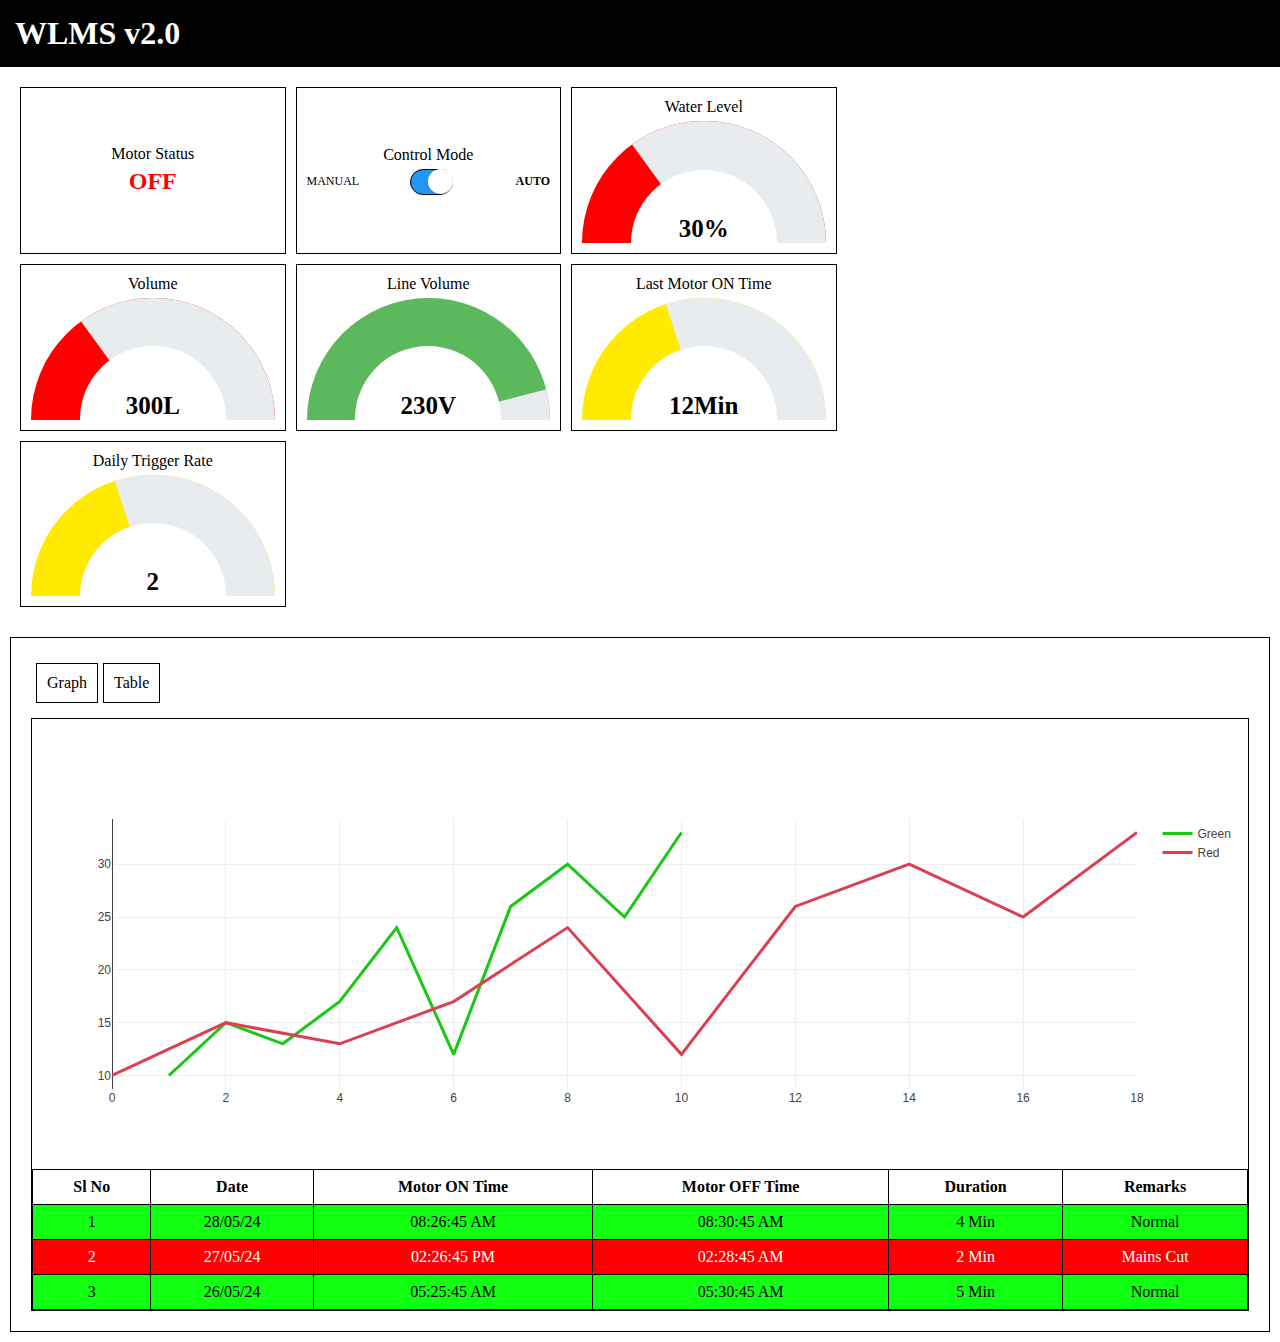
==== commit 1ef21247: "v1.0" ====
--- a/web/index.html
+++ b/web/index.html
@@ -6,7 +6,7 @@
     <title>WLMS v2.0</title>
     <link rel="stylesheet" href="style.css" type="text/css" media="all" />
     <script src="https://code.jquery.com/jquery-3.6.0.min.js"></script>
-    <!-- <script src='https://cdn.plot.ly/plotly-2.32.0.min.js'></script>-->
+    <script src='https://cdn.plot.ly/plotly-2.32.0.min.js'></script>
 </head>
 <body>
     <header>
